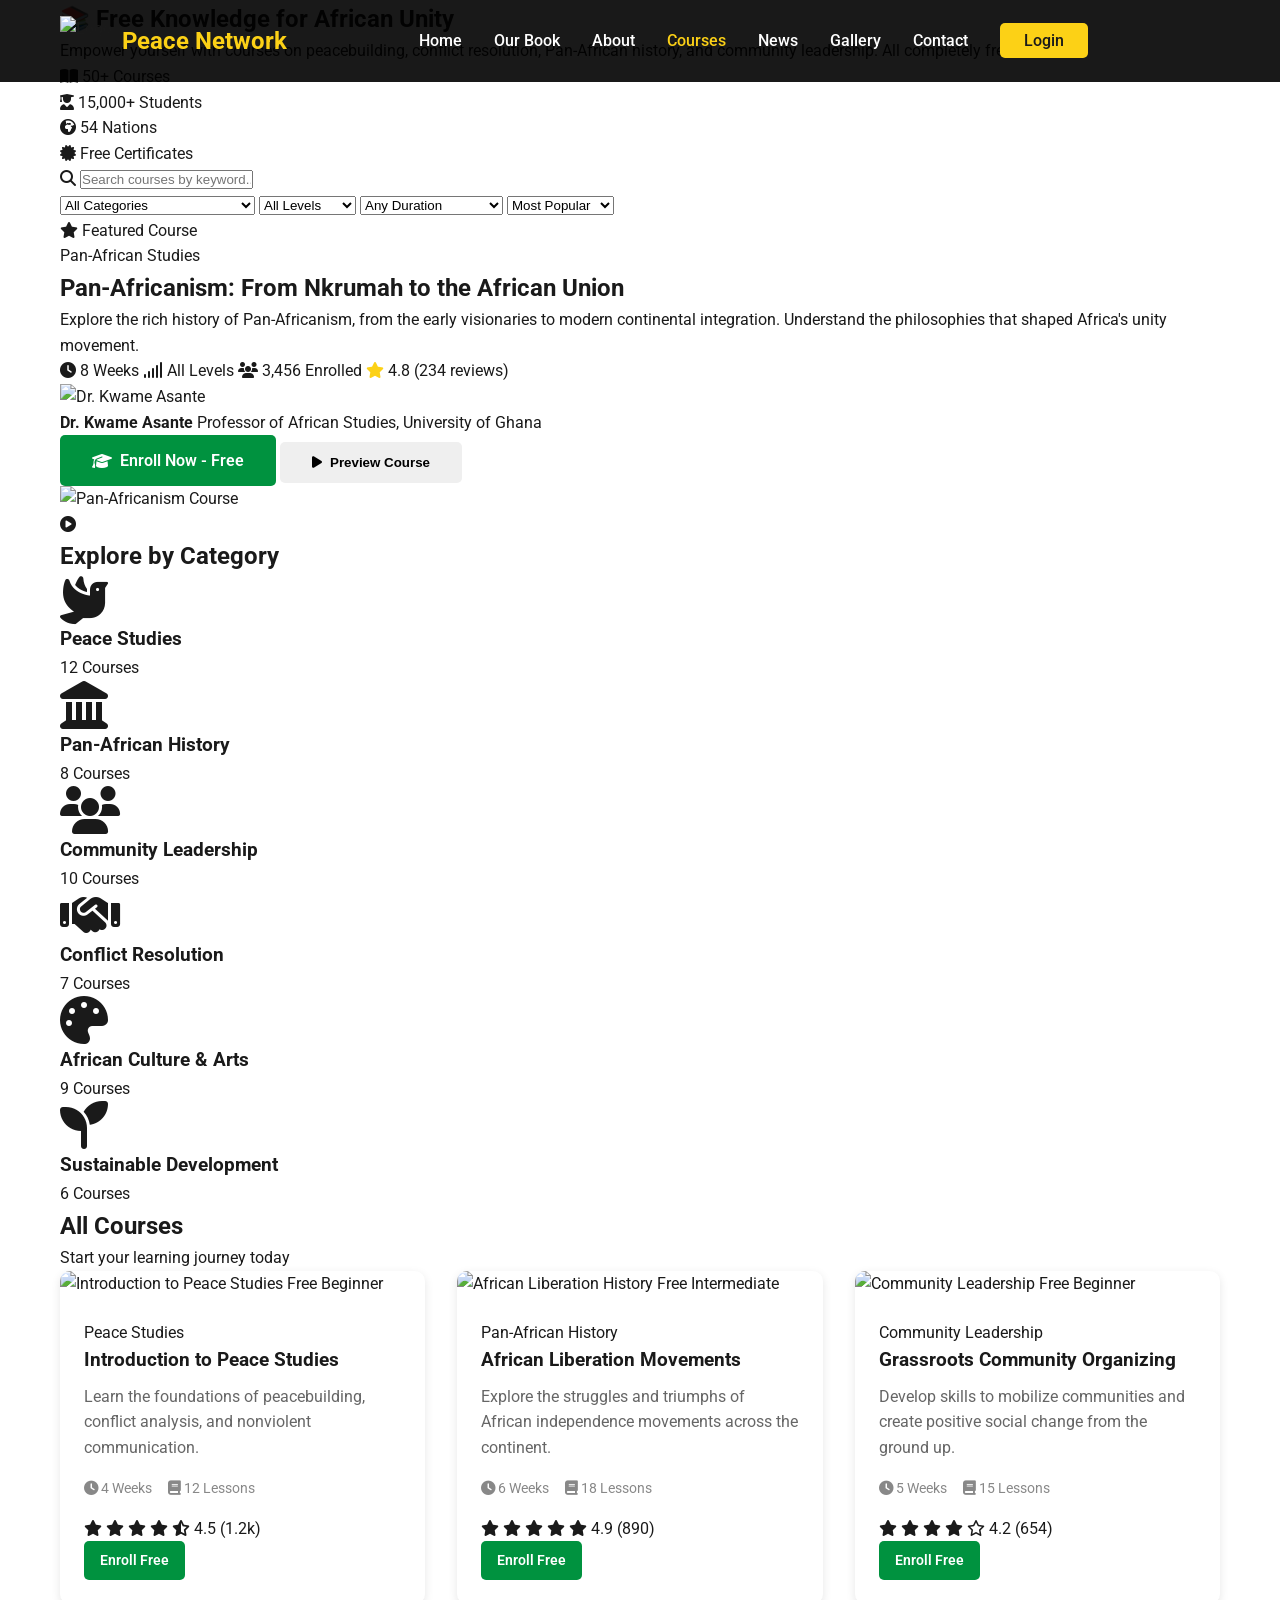
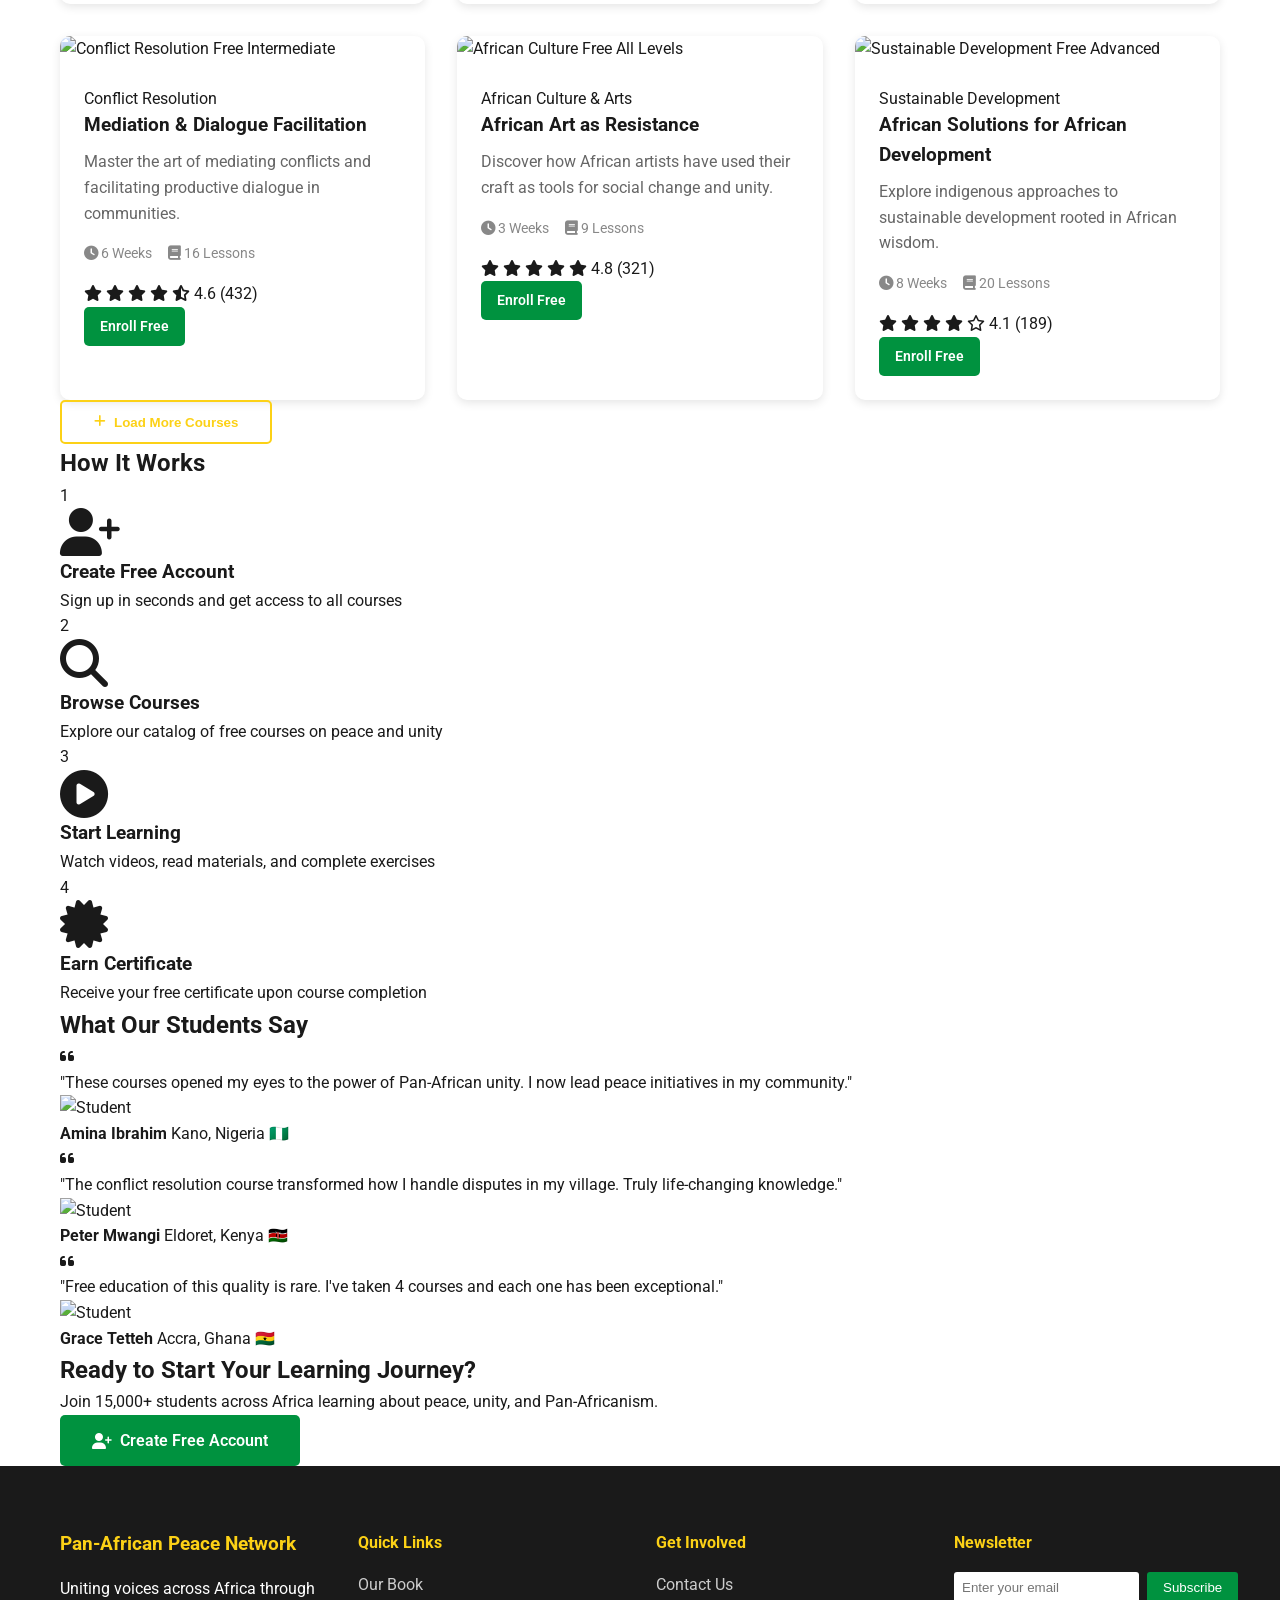
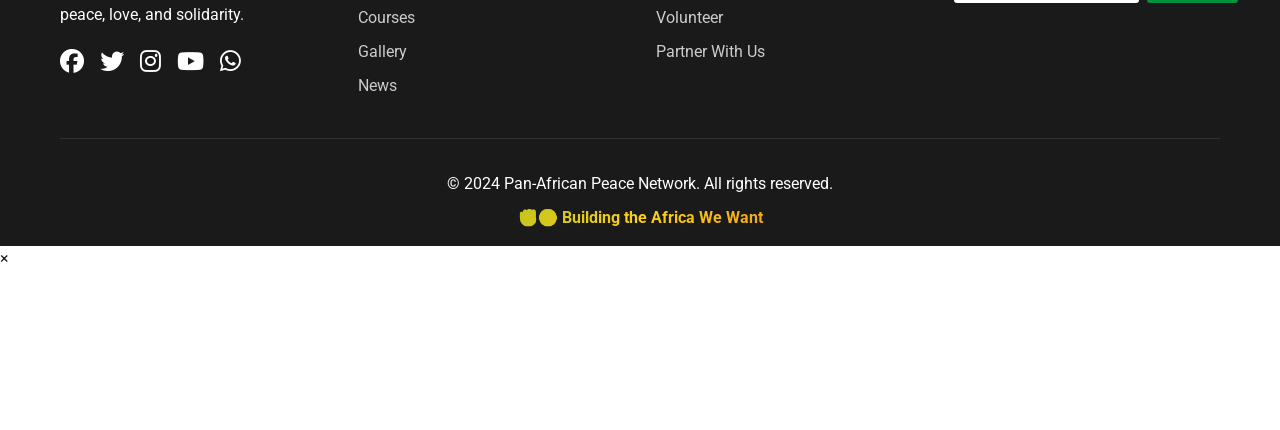
==== courses.html @ 14851133 "Create courses.html" ====
<!DOCTYPE html>
<html lang="en">
<head>
    <meta charset="UTF-8">
    <meta name="viewport" content="width=device-width, initial-scale=1.0">
    <title>Free Courses | Pan-African Peace Network</title>
    
    <!-- Google Fonts -->
    <link href="https://fonts.googleapis.com/css2?family=Roboto:wght@300;400;500;700&family=Playfair+Display:wght@400;700&display=swap" rel="stylesheet">
    
    <!-- Font Awesome -->
    <link rel="stylesheet" href="https://cdnjs.cloudflare.com/ajax/libs/font-awesome/6.4.0/css/all.min.css">
    
    <!-- AOS Animation -->
    <link href="https://unpkg.com/aos@2.3.1/dist/aos.css" rel="stylesheet">
    
    <link rel="stylesheet" href="css/style.css">
    <link rel="stylesheet" href="css/courses.css">
    <link rel="stylesheet" href="css/animations.css">
</head>
<body>
    <!-- Navigation -->
    <nav class="navbar">
        <div class="nav-container">
            <div class="logo">
                <img src="assets/images/logo.png" alt="Logo">
                <span>Peace Network</span>
            </div>
            
            <ul class="nav-menu">
                <li><a href="index.html">Home</a></li>
                <li><a href="our-book.html">Our Book</a></li>
                <li><a href="about.html">About</a></li>
                <li><a href="courses.html" class="active">Courses</a></li>
                <li><a href="news.html">News</a></li>
                <li><a href="gallery.html">Gallery</a></li>
                <li><a href="contact.html">Contact</a></li>
                <li><a href="login.html" class="btn-login">Login</a></li>
            </ul>
            
            <div class="hamburger">
                <span class="bar"></span>
                <span class="bar"></span>
                <span class="bar"></span>
            </div>
        </div>
    </nav>

    <!-- Courses Hero Section -->
    <section class="courses-hero">
        <div class="container">
            <div class="courses-hero-content" data-aos="fade-up">
                <h1>📚 Free Knowledge for African Unity</h1>
                <p>Empower yourself with courses on peacebuilding, conflict resolution, Pan-African history, and community leadership. All completely free.</p>
                
                <div class="hero-stats">
                    <div class="hero-stat">
                        <i class="fas fa-book-open"></i>
                        <span>50+ Courses</span>
                    </div>
                    <div class="hero-stat">
                        <i class="fas fa-user-graduate"></i>
                        <span>15,000+ Students</span>
                    </div>
                    <div class="hero-stat">
                        <i class="fas fa-globe-africa"></i>
                        <span>54 Nations</span>
                    </div>
                    <div class="hero-stat">
                        <i class="fas fa-certificate"></i>
                        <span>Free Certificates</span>
                    </div>
                </div>
            </div>
        </div>
    </section>

    <!-- Course Search & Filter -->
    <section class="course-filters" data-aos="fade-up">
        <div class="container">
            <div class="filter-wrapper">
                <div class="search-box">
                    <i class="fas fa-search"></i>
                    <input type="text" id="searchCourse" placeholder="Search courses by keyword...">
                </div>
                
                <div class="filter-group">
                    <select id="categoryFilter">
                        <option value="all">All Categories</option>
                        <option value="peace">Peace Studies ☮️</option>
                        <option value="history">Pan-African History 📜</option>
                        <option value="leadership">Community Leadership 👥</option>
                        <option value="conflict">Conflict Resolution 🤝</option>
                        <option value="culture">African Culture & Arts 🎨</option>
                        <option value="development">Sustainable Development 🌱</option>
                    </select>
                    
                    <select id="levelFilter">
                        <option value="all">All Levels</option>
                        <option value="beginner">Beginner</option>
                        <option value="intermediate">Intermediate</option>
                        <option value="advanced">Advanced</option>
                    </select>
                    
                    <select id="durationFilter">
                        <option value="all">Any Duration</option>
                        <option value="short">Short (1-2 weeks)</option>
                        <option value="medium">Medium (3-6 weeks)</option>
                        <option value="long">Long (7+ weeks)</option>
                    </select>
                    
                    <select id="sortCourses">
                        <option value="popular">Most Popular</option>
                        <option value="newest">Newest</option>
                        <option value="rating">Highest Rated</option>
                    </select>
                </div>
                
                <div class="active-filters" id="activeFilters"></div>
            </div>
        </div>
    </section>

    <!-- Featured Course Banner -->
    <section class="featured-course-banner" data-aos="fade-up">
        <div class="container">
            <div class="featured-course-card">
                <div class="featured-badge">
                    <i class="fas fa-star"></i> Featured Course
                </div>
                <div class="featured-content">
                    <div class="featured-text">
                        <span class="course-category">Pan-African Studies</span>
                        <h2>Pan-Africanism: From Nkrumah to the African Union</h2>
                        <p>Explore the rich history of Pan-Africanism, from the early visionaries to modern continental integration. Understand the philosophies that shaped Africa's unity movement.</p>
                        
                        <div class="course-info-tags">
                            <span><i class="fas fa-clock"></i> 8 Weeks</span>
                            <span><i class="fas fa-signal"></i> All Levels</span>
                            <span><i class="fas fa-users"></i> 3,456 Enrolled</span>
                            <span><i class="fas fa-star" style="color: #FCD116;"></i> 4.8 (234 reviews)</span>
                        </div>
                        
                        <div class="instructor-info">
                            <img src="assets/images/instructor1.jpg" alt="Dr. Kwame Asante">
                            <div>
                                <strong>Dr. Kwame Asante</strong>
                                <span>Professor of African Studies, University of Ghana</span>
                            </div>
                        </div>
                        
                        <div class="featured-actions">
                            <a href="course-detail.html?id=panafricanism101" class="btn btn-primary btn-lg">
                                <i class="fas fa-graduation-cap"></i> Enroll Now - Free
                            </a>
                            <button class="btn btn-outline preview-btn">
                                <i class="fas fa-play"></i> Preview Course
                            </button>
                        </div>
                    </div>
                    <div class="featured-image">
                        <img src="assets/images/panafrican-course.jpg" alt="Pan-Africanism Course">
                        <div class="image-overlay">
                            <i class="fas fa-play-circle"></i>
                        </div>
                    </div>
                </div>
            </div>
        </div>
    </section>

    <!-- Course Categories Quick Links -->
    <section class="course-categories" data-aos="fade-up">
        <div class="container">
            <h2>Explore by Category</h2>
            <div class="categories-grid">
                <div class="category-card" data-category="peace">
                    <i class="fas fa-dove fa-3x"></i>
                    <h3>Peace Studies</h3>
                    <p>12 Courses</p>
                </div>
                
                <div class="category-card" data-category="history">
                    <i class="fas fa-landmark fa-3x"></i>
                    <h3>Pan-African History</h3>
                    <p>8 Courses</p>
                </div>
                
                <div class="category-card" data-category="leadership">
                    <i class="fas fa-users fa-3x"></i>
                    <h3>Community Leadership</h3>
                    <p>10 Courses</p>
                </div>
                
                <div class="category-card" data-category="conflict">
                    <i class="fas fa-handshake fa-3x"></i>
                    <h3>Conflict Resolution</h3>
                    <p>7 Courses</p>
                </div>
                
                <div class="category-card" data-category="culture">
                    <i class="fas fa-palette fa-3x"></i>
                    <h3>African Culture & Arts</h3>
                    <p>9 Courses</p>
                </div>
                
                <div class="category-card" data-category="development">
                    <i class="fas fa-seedling fa-3x"></i>
                    <h3>Sustainable Development</h3>
                    <p>6 Courses</p>
                </div>
            </div>
        </div>
    </section>

    <!-- All Courses Grid -->
    <section class="all-courses">
        <div class="container">
            <div class="section-header">
                <h2>All Courses</h2>
                <p>Start your learning journey today</p>
            </div>
            
            <div class="courses-grid" id="coursesGrid">
                <!-- Course Card 1 -->
                <div class="course-card" data-category="peace" data-level="beginner" data-duration="short" data-aos="fade-up">
                    <div class="course-image">
                        <img src="assets/images/course-peace101.jpg" alt="Introduction to Peace Studies">
                        <span class="course-badge free">Free</span>
                        <span class="course-level">Beginner</span>
                    </div>
                    <div class="course-content">
                        <span class="course-category">Peace Studies</span>
                        <h3>Introduction to Peace Studies</h3>
                        <p>Learn the foundations of peacebuilding, conflict analysis, and nonviolent communication.</p>
                        
                        <div class="course-meta">
                            <span><i class="fas fa-clock"></i> 4 Weeks</span>
                            <span><i class="fas fa-book"></i> 12 Lessons</span>
                        </div>
                        
                        <div class="course-footer">
                            <div class="rating">
                                <i class="fas fa-star"></i>
                                <i class="fas fa-star"></i>
                                <i class="fas fa-star"></i>
                                <i class="fas fa-star"></i>
                                <i class="fas fa-star-half-alt"></i>
                                <span>4.5 (1.2k)</span>
                            </div>
                            <a href="course-detail.html?id=peace101" class="btn btn-small">Enroll Free</a>
                        </div>
                    </div>
                </div>

                <!-- Course Card 2 -->
                <div class="course-card" data-category="history" data-level="intermediate" data-duration="medium" data-aos="fade-up" data-aos-delay="100">
                    <div class="course-image">
                        <img src="assets/images/course-africanhistory.jpg" alt="African Liberation History">
                        <span class="course-badge free">Free</span>
                        <span class="course-level">Intermediate</span>
                    </div>
                    <div class="course-content">
                        <span class="course-category">Pan-African History</span>
                        <h3>African Liberation Movements</h3>
                        <p>Explore the struggles and triumphs of African independence movements across the continent.</p>
                        
                        <div class="course-meta">
                            <span><i class="fas fa-clock"></i> 6 Weeks</span>
                            <span><i class="fas fa-book"></i> 18 Lessons</span>
                        </div>
                        
                        <div class="course-footer">
                            <div class="rating">
                                <i class="fas fa-star"></i>
                                <i class="fas fa-star"></i>
                                <i class="fas fa-star"></i>
                                <i class="fas fa-star"></i>
                                <i class="fas fa-star"></i>
                                <span>4.9 (890)</span>
                            </div>
                            <a href="course-detail.html?id=africanhistory" class="btn btn-small">Enroll Free</a>
                        </div>
                    </div>
                </div>

                <!-- Course Card 3 -->
                <div class="course-card" data-category="leadership" data-level="beginner" data-duration="medium" data-aos="fade-up" data-aos-delay="200">
                    <div class="course-image">
                        <img src="assets/images/course-leadership.jpg" alt="Community Leadership">
                        <span class="course-badge free">Free</span>
                        <span class="course-level">Beginner</span>
                    </div>
                    <div class="course-content">
                        <span class="course-category">Community Leadership</span>
                        <h3>Grassroots Community Organizing</h3>
                        <p>Develop skills to mobilize communities and create positive social change from the ground up.</p>
                        
                        <div class="course-meta">
                            <span><i class="fas fa-clock"></i> 5 Weeks</span>
                            <span><i class="fas fa-book"></i> 15 Lessons</span>
                        </div>
                        
                        <div class="course-footer">
                            <div class="rating">
                                <i class="fas fa-star"></i>
                                <i class="fas fa-star"></i>
                                <i class="fas fa-star"></i>
                                <i class="fas fa-star"></i>
                                <i class="far fa-star"></i>
                                <span>4.2 (654)</span>
                            </div>
                            <a href="course-detail.html?id=leadership101" class="btn btn-small">Enroll Free</a>
                        </div>
                    </div>
                </div>

                <!-- Course Card 4 -->
                <div class="course-card" data-category="conflict" data-level="intermediate" data-duration="medium" data-aos="fade-up" data-aos-delay="300">
                    <div class="course-image">
                        <img src="assets/images/course-conflict.jpg" alt="Conflict Resolution">
                        <span class="course-badge free">Free</span>
                        <span class="course-level">Intermediate</span>
                    </div>
                    <div class="course-content">
                        <span class="course-category">Conflict Resolution</span>
                        <h3>Mediation & Dialogue Facilitation</h3>
                        <p>Master the art of mediating conflicts and facilitating productive dialogue in communities.</p>
                        
                        <div class="course-meta">
                            <span><i class="fas fa-clock"></i> 6 Weeks</span>
                            <span><i class="fas fa-book"></i> 16 Lessons</span>
                        </div>
                        
                        <div class="course-footer">
                            <div class="rating">
                                <i class="fas fa-star"></i>
                                <i class="fas fa-star"></i>
                                <i class="fas fa-star"></i>
                                <i class="fas fa-star"></i>
                                <i class="fas fa-star-half-alt"></i>
                                <span>4.6 (432)</span>
                            </div>
                            <a href="course-detail.html?id=mediation101" class="btn btn-small">Enroll Free</a>
                        </div>
                    </div>
                </div>

                <!-- Course Card 5 -->
                <div class="course-card" data-category="culture" data-level="all" data-duration="short" data-aos="fade-up">
                    <div class="course-image">
                        <img src="assets/images/course-culture.jpg" alt="African Culture">
                        <span class="course-badge free">Free</span>
                        <span class="course-level">All Levels</span>
                    </div>
                    <div class="course-content">
                        <span class="course-category">African Culture & Arts</span>
                        <h3>African Art as Resistance</h3>
                        <p>Discover how African artists have used their craft as tools for social change and unity.</p>
                        
                        <div class="course-meta">
                            <span><i class="fas fa-clock"></i> 3 Weeks</span>
                            <span><i class="fas fa-book"></i> 9 Lessons</span>
                        </div>
                        
                        <div class="course-footer">
                            <div class="rating">
                                <i class="fas fa-star"></i>
                                <i class="fas fa-star"></i>
                                <i class="fas fa-star"></i>
                                <i class="fas fa-star"></i>
                                <i class="fas fa-star"></i>
                                <span>4.8 (321)</span>
                            </div>
                            <a href="course-detail.html?id=africanart" class="btn btn-small">Enroll Free</a>
                        </div>
                    </div>
                </div>

                <!-- Course Card 6 -->
                <div class="course-card" data-category="development" data-level="advanced" data-duration="long" data-aos="fade-up" data-aos-delay="100">
                    <div class="course-image">
                        <img src="assets/images/course-development.jpg" alt="Sustainable Development">
                        <span class="course-badge free">Free</span>
                        <span class="course-level">Advanced</span>
                    </div>
                    <div class="course-content">
                        <span class="course-category">Sustainable Development</span>
                        <h3>African Solutions for African Development</h3>
                        <p>Explore indigenous approaches to sustainable development rooted in African wisdom.</p>
                        
                        <div class="course-meta">
                            <span><i class="fas fa-clock"></i> 8 Weeks</span>
                            <span><i class="fas fa-book"></i> 20 Lessons</span>
                        </div>
                        
                        <div class="course-footer">
                            <div class="rating">
                                <i class="fas fa-star"></i>
                                <i class="fas fa-star"></i>
                                <i class="fas fa-star"></i>
                                <i class="fas fa-star"></i>
                                <i class="far fa-star"></i>
                                <span>4.1 (189)</span>
                            </div>
                            <a href="course-detail.html?id=africandevelopment" class="btn btn-small">Enroll Free</a>
                        </div>
                    </div>
                </div>
            </div>

            <!-- Load More -->
            <div class="load-more-container" data-aos="fade-up">
                <button id="loadMoreCourses" class="btn btn-secondary">
                    <i class="fas fa-plus"></i> Load More Courses
                </button>
            </div>
        </div>
    </section>

    <!-- How It Works -->
    <section class="how-it-works" data-aos="fade-up">
        <div class="container">
            <h2>How It Works</h2>
            <div class="steps-grid">
                <div class="step-card">
                    <div class="step-number">1</div>
                    <i class="fas fa-user-plus fa-3x"></i>
                    <h3>Create Free Account</h3>
                    <p>Sign up in seconds and get access to all courses</p>
                </div>
                
                <div class="step-card">
                    <div class="step-number">2</div>
                    <i class="fas fa-search fa-3x"></i>
                    <h3>Browse Courses</h3>
                    <p>Explore our catalog of free courses on peace and unity</p>
                </div>
                
                <div class="step-card">
                    <div class="step-number">3</div>
                    <i class="fas fa-play-circle fa-3x"></i>
                    <h3>Start Learning</h3>
                    <p>Watch videos, read materials, and complete exercises</p>
                </div>
                
                <div class="step-card">
                    <div class="step-number">4</div>
                    <i class="fas fa-certificate fa-3x"></i>
                    <h3>Earn Certificate</h3>
                    <p>Receive your free certificate upon course completion</p>
                </div>
            </div>
        </div>
    </section>

    <!-- Testimonials -->
    <section class="testimonials" data-aos="fade-up">
        <div class="container">
            <h2>What Our Students Say</h2>
            <div class="testimonials-grid">
                <div class="testimonial-card">
                    <div class="testimonial-content">
                        <i class="fas fa-quote-left"></i>
                        <p>"These courses opened my eyes to the power of Pan-African unity. I now lead peace initiatives in my community."</p>
                    </div>
                    <div class="testimonial-author">
                        <img src="assets/images/student1.jpg" alt="Student">
                        <div>
                            <strong>Amina Ibrahim</strong>
                            <span>Kano, Nigeria 🇳🇬</span>
                        </div>
                    </div>
                </div>
                
                <div class="testimonial-card">
                    <div class="testimonial-content">
                        <i class="fas fa-quote-left"></i>
                        <p>"The conflict resolution course transformed how I handle disputes in my village. Truly life-changing knowledge."</p>
                    </div>
                    <div class="testimonial-author">
                        <img src="assets/images/student2.jpg" alt="Student">
                        <div>
                            <strong>Peter Mwangi</strong>
                            <span>Eldoret, Kenya 🇰🇪</span>
                        </div>
                    </div>
                </div>
                
                <div class="testimonial-card">
                    <div class="testimonial-content">
                        <i class="fas fa-quote-left"></i>
                        <p>"Free education of this quality is rare. I've taken 4 courses and each one has been exceptional."</p>
                    </div>
                    <div class="testimonial-author">
                        <img src="assets/images/student3.jpg" alt="Student">
                        <div>
                            <strong>Grace Tetteh</strong>
                            <span>Accra, Ghana 🇬🇭</span>
                        </div>
                    </div>
                </div>
            </div>
        </div>
    </section>

    <!-- CTA Section -->
    <section class="cta-section" data-aos="fade-up">
        <div class="container">
            <div class="cta-content">
                <h2>Ready to Start Your Learning Journey?</h2>
                <p>Join 15,000+ students across Africa learning about peace, unity, and Pan-Africanism.</p>
                <a href="login.html" class="btn btn-primary btn-lg">
                    <i class="fas fa-user-plus"></i> Create Free Account
                </a>
            </div>
        </div>
    </section>

    <!-- Footer -->
    <footer class="footer">
        <div class="container">
            <div class="footer-grid">
                <div class="footer-section">
                    <h3>Pan-African Peace Network</h3>
                    <p>Uniting voices across Africa through peace, love, and solidarity.</p>
                    <div class="social-links">
                        <a href="#"><i class="fab fa-facebook"></i></a>
                        <a href="#"><i class="fab fa-twitter"></i></a>
                        <a href="#"><i class="fab fa-instagram"></i></a>
                        <a href="#"><i class="fab fa-youtube"></i></a>
                        <a href="#"><i class="fab fa-whatsapp"></i></a>
                    </div>
                </div>
                
                <div class="footer-section">
                    <h4>Quick Links</h4>
                    <ul>
                        <li><a href="our-book.html">Our Book</a></li>
                        <li><a href="courses.html">Courses</a></li>
                        <li><a href="gallery.html">Gallery</a></li>
                        <li><a href="news.html">News</a></li>
                    </ul>
                </div>
                
                <div class="footer-section">
                    <h4>Get Involved</h4>
                    <ul>
                        <li><a href="contact.html">Contact Us</a></li>
                        <li><a href="#">Volunteer</a></li>
                        <li><a href="#">Partner With Us</a></li>
                    </ul>
                </div>
                
                <div class="footer-section">
                    <h4>Newsletter</h4>
                    <form class="newsletter-form">
                        <input type="email" placeholder="Enter your email">
                        <button type="submit">Subscribe</button>
                    </form>
                </div>
            </div>
            
            <div class="footer-bottom">
                <p>&copy; 2024 Pan-African Peace Network. All rights reserved.</p>
                <p class="pan-african-colors">✊🏿🌍 Building the Africa We Want</p>
            </div>
        </div>
    </footer>

    <!-- Video Preview Modal -->
    <div class="modal" id="videoModal">
        <div class="modal-content">
            <span class="close-modal">&times;</span>
            <div class="video-container">
                <iframe src="" frameborder="0" allowfullscreen></iframe>
            </div>
        </div>
    </div>

    <!-- Scripts -->
    <script src="https://unpkg.com/aos@2.3.1/dist/aos.js"></script>
    <script src="js/main.js"></script>
    <script src="js/courses.js"></script>
</body>
</html>
---- css/style.css ----
/* Global Styles */
:root {
    --pan-green: #00923F;
    --pan-yellow: #FCD116;
    --pan-red: #CE1126;
    --pan-black: #000000;
    --primary: #00923F;
    --secondary: #FCD116;
    --accent: #CE1126;
    --dark: #1a1a1a;
    --light: #f5f5f5;
    --white: #ffffff;
    --gradient: linear-gradient(135deg, #00923F, #FCD116, #CE1126);
}

* {
    margin: 0;
    padding: 0;
    box-sizing: border-box;
}

body {
    font-family: 'Roboto', sans-serif;
    line-height: 1.6;
    color: var(--dark);
    overflow-x: hidden;
}

.container {
    max-width: 1200px;
    margin: 0 auto;
    padding: 0 20px;
}

/* Navigation */
.navbar {
    background: rgba(0, 0, 0, 0.9);
    padding: 1rem 0;
    position: fixed;
    width: 100%;
    top: 0;
    z-index: 1000;
    transition: all 0.3s;
}

.navbar.scrolled {
    background: rgba(0, 0, 0, 0.95);
    box-shadow: 0 2px 10px rgba(0,0,0,0.3);
}

.nav-container {
    max-width: 1200px;
    margin: 0 auto;
    display: flex;
    justify-content: space-between;
    align-items: center;
    padding: 0 20px;
}

.logo {
    display: flex;
    align-items: center;
    gap: 10px;
}

.logo img {
    height: 50px;
}

.logo span {
    color: var(--pan-yellow);
    font-size: 1.5rem;
    font-weight: 700;
}

.nav-menu {
    display: flex;
    list-style: none;
    gap: 2rem;
    align-items: center;
}

.nav-menu a {
    color: var(--white);
    text-decoration: none;
    font-weight: 500;
    transition: color 0.3s;
    position: relative;
}

.nav-menu a:hover,
.nav-menu a.active {
    color: var(--pan-yellow);
}

.nav-menu a::after {
    content: '';
    position: absolute;
    bottom: -5px;
    left: 0;
    width: 0;
    height: 2px;
    background: var(--pan-yellow);
    transition: width 0.3s;
}

.nav-menu a:hover::after {
    width: 100%;
}

.btn-login {
    background: var(--pan-yellow);
    color: var(--dark) !important;
    padding: 0.5rem 1.5rem;
    border-radius: 5px;
    transition: transform 0.3s !important;
}

.btn-login:hover {
    transform: scale(1.05);
}

/* Hero Section */
.hero {
    height: 100vh;
    background: linear-gradient(135deg, rgba(0,35,0,0.8), rgba(0,0,0,0.9)), url('../assets/images/hero-bg.jpg');
    background-size: cover;
    background-position: center;
    background-attachment: fixed;
    display: flex;
    align-items: center;
    justify-content: center;
    text-align: center;
    color: var(--white);
    position: relative;
}

.hero-content {
    max-width: 800px;
    padding: 0 20px;
    position: relative;
    z-index: 2;
}

.hero h1 {
    font-family: 'Playfair Display', serif;
    font-size: 4rem;
    margin-bottom: 1rem;
    background: var(--gradient);
    -webkit-background-clip: text;
    -webkit-text-fill-color: transparent;
    background-clip: text;
}

.hero-subtitle {
    font-size: 1.3rem;
    margin-bottom: 2rem;
    opacity: 0.9;
}

.hero-buttons {
    display: flex;
    gap: 1rem;
    justify-content: center;
    flex-wrap: wrap;
}

.btn {
    padding: 0.8rem 2rem;
    border-radius: 5px;
    text-decoration: none;
    font-weight: 600;
    transition: all 0.3s;
    display: inline-flex;
    align-items: center;
    gap: 0.5rem;
    border: none;
    cursor: pointer;
}

.btn-primary {
    background: var(--pan-green);
    color: var(--white);
}

.btn-primary:hover {
    background: #007a33;
    transform: translateY(-2px);
    box-shadow: 0 5px 15px rgba(0,146,63,0.3);
}

.btn-secondary {
    background: transparent;
    color: var(--pan-yellow);
    border: 2px solid var(--pan-yellow);
}

.btn-secondary:hover {
    background: var(--pan-yellow);
    color: var(--dark);
    transform: translateY(-2px);
}

/* Mission Section */
.mission {
    padding: 5rem 0;
    background: var(--white);
}

.mission h2,
.featured-voices h2,
.share-voice h2,
.featured-courses h2 {
    text-align: center;
    font-size: 2.5rem;
    margin-bottom: 3rem;
    color: var(--dark);
    position: relative;
}

.mission h2::after,
.featured-voices h2::after,
.share-voice h2::after,
.featured-courses h2::after {
    content: '';
    display: block;
    width: 100px;
    height: 4px;
    background: var(--gradient);
    margin: 1rem auto 0;
    border-radius: 2px;
}

.mission-grid {
    display: grid;
    grid-template-columns: repeat(auto-fit, minmax(250px, 1fr));
    gap: 2rem;
    margin-top: 3rem;
}

.mission-card {
    text-align: center;
    padding: 2rem;
    background: var(--light);
    border-radius: 10px;
    transition: transform 0.3s, box-shadow 0.3s;
    border-top: 4px solid var(--pan-green);
}

.mission-card:hover {
    transform: translateY(-10px);
    box-shadow: 0 10px 30px rgba(0,0,0,0.1);
}

.mission-card i {
    color: var(--pan-green);
    margin-bottom: 1rem;
}

.mission-card h3 {
    margin-bottom: 1rem;
    color: var(--dark);
}

/* Voices Section */
.featured-voices {
    padding: 5rem 0;
    background: var(--light);
}

.voices-grid {
    display: grid;
    grid-template-columns: repeat(auto-fit, minmax(300px, 1fr));
    gap: 2rem;
    margin-bottom: 2rem;
}

.voice-card {
    background: var(--white);
    padding: 1.5rem;
    border-radius: 10px;
    box-shadow: 0 3px 10px rgba(0,0,0,0.1);
    transition: transform 0.3s;
}

.voice-card:hover {
    transform: translateY(-5px);
}

.voice-header {
    display: flex;
    align-items: center;
    gap: 1rem;
    margin-bottom: 1rem;
}

.voice-header img {
    width: 50px;
    height: 50px;
    border-radius: 50%;
    object-fit: cover;
}

.voice-header h4 {
    color: var(--dark);
    margin-bottom: 0.2rem;
}

.voice-header span {
    color: #666;
    font-size: 0.9rem;
}

.voice-card p {
    font-style: italic;
    color: #555;
    margin-bottom: 1rem;
    line-height: 1.8;
}

.badge {
    background: var(--pan-green);
    color: white;
    padding: 0.3rem 0.8rem;
    border-radius: 20px;
    font-size: 0.8rem;
}

.btn-like {
    background: none;
    border: none;
    color: var(--accent);
    cursor: pointer;
    font-size: 0.9rem;
    transition: transform 0.3s;
}

.btn-like:hover {
    transform: scale(1.1);
}

.voice-footer {
    display: flex;
    justify-content: space-between;
    align-items: center;
}

.text-center {
    text-align: center;
}

.mt-4 {
    margin-top: 2rem;
}

/* Share Voice Section */
.share-voice {
    padding: 5rem 0;
    background: linear-gradient(135deg, #f5f5f5, #ffffff);
}

.opinion-form {
    max-width: 600px;
    margin: 0 auto;
    background: var(--white);
    padding: 2rem;
    border-radius: 10px;
    box-shadow: 0 5px 20px rgba(0,0,0,0.1);
}

.form-row {
    display: grid;
    grid-template-columns: 1fr 1fr;
    gap: 1rem;
    margin-bottom: 1rem;
}

.opinion-form input,
.opinion-form select,
.opinion-form textarea {
    width: 100%;
    padding: 0.8rem;
    margin-bottom: 1rem;
    border: 2px solid #e0e0e0;
    border-radius: 5px;
    font-size: 1rem;
    font-family: inherit;
    transition: border-color 0.3s;
}

.opinion-form input:focus,
.opinion-form select:focus,
.opinion-form textarea:focus {
    outline: none;
    border-color: var(--pan-green);
}

.opinion-form textarea {
    height: 120px;
    resize: vertical;
}

/* Stats Section */
.stats {
    padding: 4rem 0;
    background: var(--dark);
    color: var(--white);
}

.stats-grid {
    display: grid;
    grid-template-columns: repeat(auto-fit, minmax(200px, 1fr));
    gap: 2rem;
    text-align: center;
}

.stat-item {
    padding: 2rem;
}

.stat-number {
    font-size: 3rem;
    font-weight: 700;
    display: block;
    background: var(--gradient);
    -webkit-background-clip: text;
    -webkit-text-fill-color: transparent;
    background-clip: text;
}

.stat-label {
    font-size: 1.1rem;
    opacity: 0.9;
}

/* Courses Section */
.featured-courses {
    padding: 5rem 0;
    background: var(--white);
}

.courses-grid {
    display: grid;
    grid-template-columns: repeat(auto-fit, minmax(300px, 1fr));
    gap: 2rem;
}

.course-card {
    background: var(--white);
    border-radius: 10px;
    overflow: hidden;
    box-shadow: 0 3px 10px rgba(0,0,0,0.1);
    transition: transform 0.3s;
}

.course-card:hover {
    transform: translateY(-10px);
}

.course-card img {
    width: 100%;
    height: 200px;
    object-fit: cover;
}

.course-content {
    padding: 1.5rem;
}

.course-content h3 {
    margin-bottom: 0.5rem;
}

.course-content p {
    color: #666;
    margin-bottom: 1rem;
}

.course-meta {
    display: flex;
    gap: 1rem;
    margin-bottom: 1rem;
    font-size: 0.9rem;
    color: #888;
}

.btn-small {
    padding: 0.5rem 1rem;
    font-size: 0.9rem;
    background: var(--pan-green);
    color: var(--white);
    border-radius: 5px;
    transition: background 0.3s;
}

.btn-small:hover {
    background: #007a33;
}

/* Ticker */
.ticker-section {
    background: var(--pan-yellow);
    color: var(--dark);
    padding: 0.5rem 0;
    overflow: hidden;
}

.ticker-wrap {
    width: 100%;
    overflow: hidden;
}

.ticker {
    display: flex;
    animation: ticker 30s linear infinite;
}

.ticker-item {
    flex-shrink: 0;
    padding: 0 2rem;
    font-weight: 500;
}

@keyframes ticker {
    0% { transform: translateX(0); }
    100% { transform: translateX(-100%); }
}

/* Footer */
.footer {
    background: var(--dark);
    color: var(--white);
    padding: 4rem 0 1rem;
}

.footer-grid {
    display: grid;
    grid-template-columns: repeat(auto-fit, minmax(250px, 1fr));
    gap: 2rem;
    margin-bottom: 2rem;
}

.footer-section h3,
.footer-section h4 {
    margin-bottom: 1rem;
    color: var(--pan-yellow);
}

.footer-section ul {
    list-style: none;
}

.footer-section ul li {
    margin-bottom: 0.5rem;
}

.footer-section a {
    color: #ccc;
    text-decoration: none;
    transition: color 0.3s;
}

.footer-section a:hover {
    color: var(--pan-yellow);
}

.social-links {
    display: flex;
    gap: 1rem;
    margin-top: 1rem;
}

.social-links a {
    color: var(--white);
    font-size: 1.5rem;
    transition: color 0.3s;
}

.social-links a:hover {
    color: var(--pan-yellow);
}

.newsletter-form {
    display: flex;
    gap: 0.5rem;
    margin-top: 1rem;
}

.newsletter-form input {
    flex: 1;
    padding: 0.5rem;
    border: none;
    border-radius: 3px;
}

.newsletter-form button {
    padding: 0.5rem 1rem;
    background: var(--pan-green);
    color: white;
    border: none;
    border-radius: 3px;
    cursor: pointer;
}

.footer-bottom {
    text-align: center;
    padding-top: 2rem;
    border-top: 1px solid #333;
}

.pan-african-colors {
    background: var(--gradient);
    -webkit-background-clip: text;
    -webkit-text-fill-color: transparent;
    background-clip: text;
    font-weight: 700;
    margin-top: 0.5rem;
}

/* Responsive Design */
@media (max-width: 768px) {
    .hero h1 {
        font-size: 2.5rem;
    }
    
    .hero-subtitle {
        font-size: 1rem;
    }
    
    .nav-menu {
        position: fixed;
        left: -100%;
        top: 70px;
        flex-direction: column;
        background: var(--dark);
        width: 100%;
        text-align: center;
        transition: 0.3s;
        padding: 2rem 0;
    }
    
    .nav-menu.active {
        left: 0;
    }
    
    .hamburger {
        display: block;
        cursor: pointer;
    }
    
    .bar {
        display: block;
        width: 25px;
        height: 3px;
        margin: 5px auto;
        background: var(--white);
        transition: 0.3s;
    }
    
    .form-row {
        grid-template-columns: 1fr;
    }
}
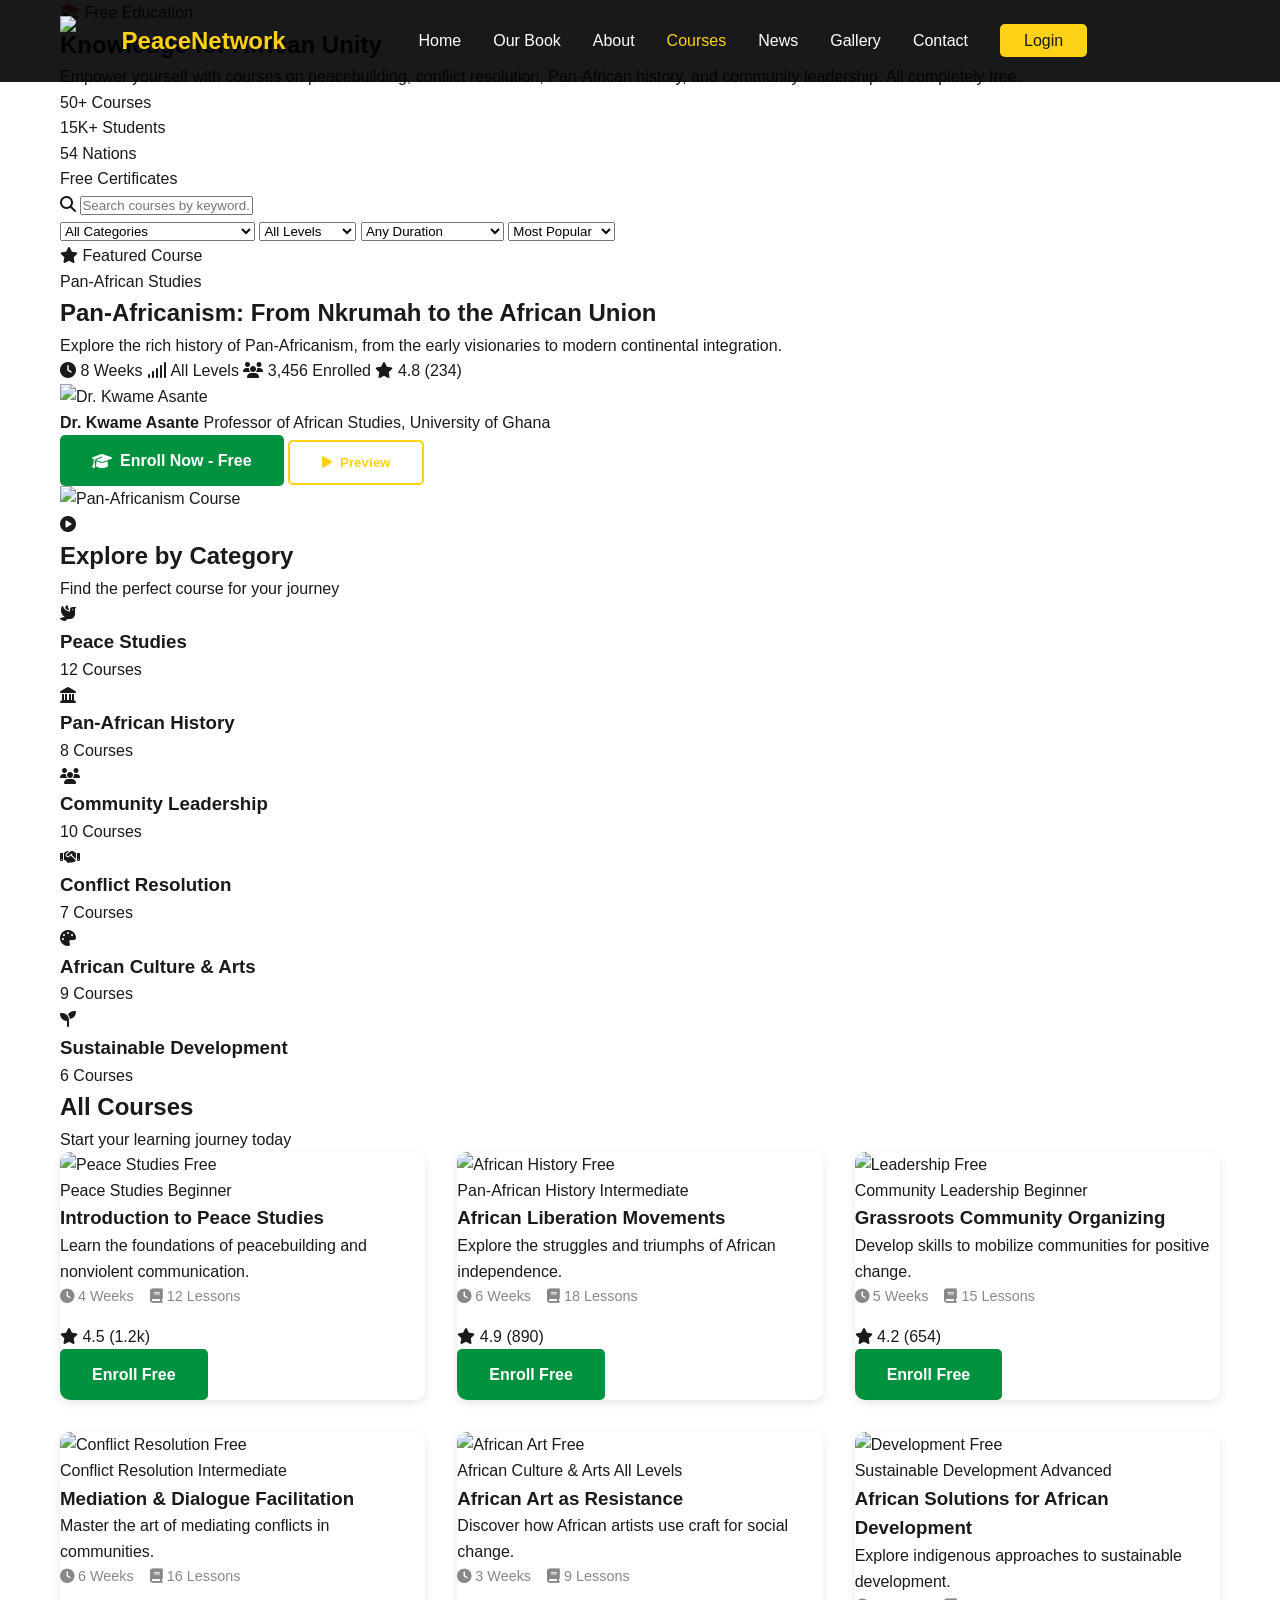
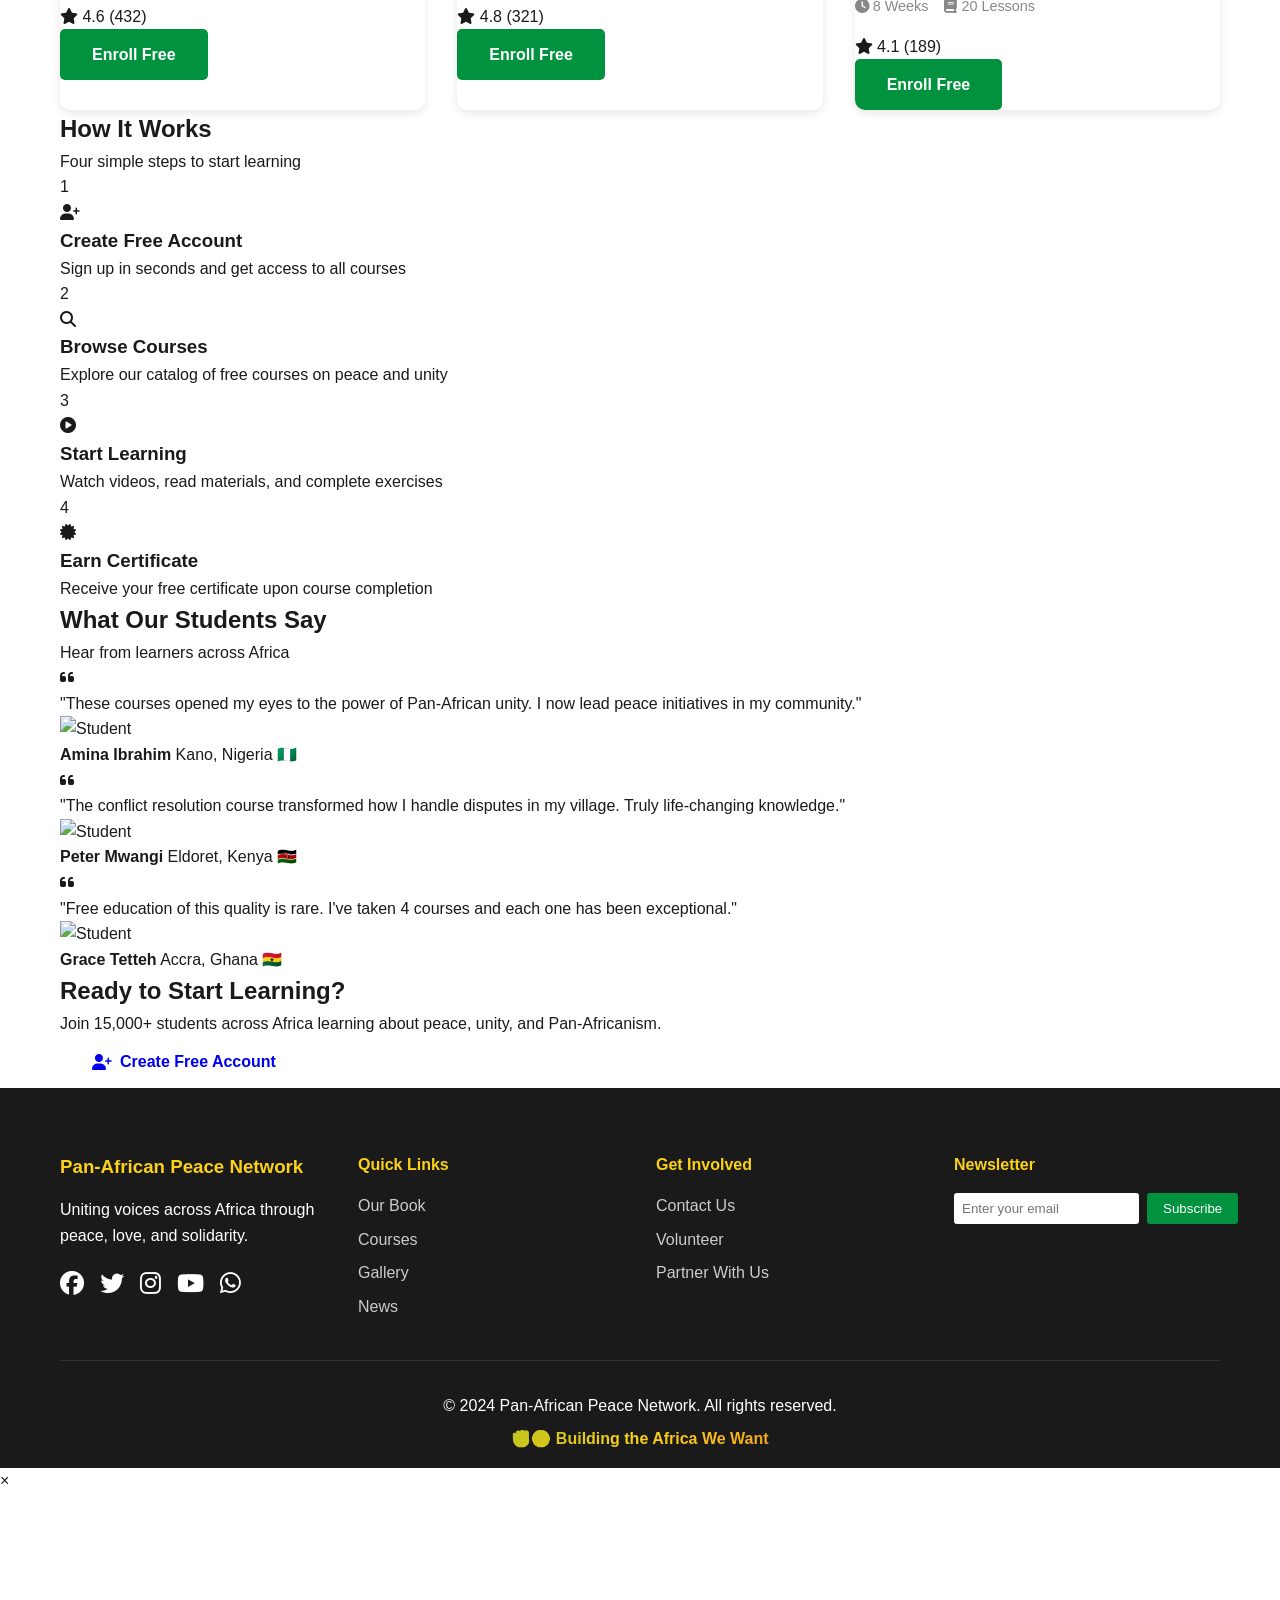
==== commit feb8dea5: "Update courses.html" ====
--- a/courses.html
+++ b/courses.html
@@ -5,8 +5,10 @@
     <meta name="viewport" content="width=device-width, initial-scale=1.0">
     <title>Free Courses | Pan-African Peace Network</title>
     
-    <!-- Google Fonts -->
-    <link href="https://fonts.googleapis.com/css2?family=Roboto:wght@300;400;500;700&family=Playfair+Display:wght@400;700&display=swap" rel="stylesheet">
+    <!-- Modern Fonts -->
+    <link rel="preconnect" href="https://fonts.googleapis.com">
+    <link rel="preconnect" href="https://fonts.gstatic.com" crossorigin>
+    <link href="https://fonts.googleapis.com/css2?family=Inter:wght@300;400;500;600;700;800&family=Plus+Jakarta+Sans:wght@400;500;600;700;800&display=swap" rel="stylesheet">
     
     <!-- Font Awesome -->
     <link rel="stylesheet" href="https://cdnjs.cloudflare.com/ajax/libs/font-awesome/6.4.0/css/all.min.css">
@@ -15,8 +17,7 @@
     <link href="https://unpkg.com/aos@2.3.1/dist/aos.css" rel="stylesheet">
     
     <link rel="stylesheet" href="css/style.css">
-    <link rel="stylesheet" href="css/courses.css">
-    <link rel="stylesheet" href="css/animations.css">
+    <link rel="stylesheet" href="css/courses-modern.css">
 </head>
 <body>
     <!-- Navigation -->
@@ -24,7 +25,7 @@
         <div class="nav-container">
             <div class="logo">
                 <img src="assets/images/logo.png" alt="Logo">
-                <span>Peace Network</span>
+                <span>Peace<span class="accent">Network</span></span>
             </div>
             
             <ul class="nav-menu">
@@ -50,25 +51,26 @@
     <section class="courses-hero">
         <div class="container">
             <div class="courses-hero-content" data-aos="fade-up">
-                <h1>📚 Free Knowledge for African Unity</h1>
+                <div class="section-badge">📚 Free Education</div>
+                <h1>Knowledge for <span class="gradient-text">African Unity</span></h1>
                 <p>Empower yourself with courses on peacebuilding, conflict resolution, Pan-African history, and community leadership. All completely free.</p>
                 
                 <div class="hero-stats">
                     <div class="hero-stat">
-                        <i class="fas fa-book-open"></i>
-                        <span>50+ Courses</span>
+                        <span class="hero-stat-number">50+</span>
+                        <span class="hero-stat-label">Courses</span>
                     </div>
                     <div class="hero-stat">
-                        <i class="fas fa-user-graduate"></i>
-                        <span>15,000+ Students</span>
+                        <span class="hero-stat-number">15K+</span>
+                        <span class="hero-stat-label">Students</span>
                     </div>
                     <div class="hero-stat">
-                        <i class="fas fa-globe-africa"></i>
-                        <span>54 Nations</span>
+                        <span class="hero-stat-number">54</span>
+                        <span class="hero-stat-label">Nations</span>
                     </div>
                     <div class="hero-stat">
-                        <i class="fas fa-certificate"></i>
-                        <span>Free Certificates</span>
+                        <span class="hero-stat-number">Free</span>
+                        <span class="hero-stat-label">Certificates</span>
                     </div>
                 </div>
             </div>
@@ -130,15 +132,15 @@
                 </div>
                 <div class="featured-content">
                     <div class="featured-text">
-                        <span class="course-category">Pan-African Studies</span>
+                        <span class="course-tag">Pan-African Studies</span>
                         <h2>Pan-Africanism: From Nkrumah to the African Union</h2>
-                        <p>Explore the rich history of Pan-Africanism, from the early visionaries to modern continental integration. Understand the philosophies that shaped Africa's unity movement.</p>
+                        <p>Explore the rich history of Pan-Africanism, from the early visionaries to modern continental integration.</p>
                         
                         <div class="course-info-tags">
                             <span><i class="fas fa-clock"></i> 8 Weeks</span>
                             <span><i class="fas fa-signal"></i> All Levels</span>
                             <span><i class="fas fa-users"></i> 3,456 Enrolled</span>
-                            <span><i class="fas fa-star" style="color: #FCD116;"></i> 4.8 (234 reviews)</span>
+                            <span class="stars"><i class="fas fa-star"></i> 4.8 (234)</span>
                         </div>
                         
                         <div class="instructor-info">
@@ -150,11 +152,11 @@
                         </div>
                         
                         <div class="featured-actions">
-                            <a href="course-detail.html?id=panafricanism101" class="btn btn-primary btn-lg">
+                            <a href="course-detail.html?id=panafricanism101" class="btn btn-primary">
                                 <i class="fas fa-graduation-cap"></i> Enroll Now - Free
                             </a>
-                            <button class="btn btn-outline preview-btn">
-                                <i class="fas fa-play"></i> Preview Course
+                            <button class="btn btn-secondary preview-btn">
+                                <i class="fas fa-play"></i> Preview
                             </button>
                         </div>
                     </div>
@@ -172,42 +174,40 @@
     <!-- Course Categories Quick Links -->
     <section class="course-categories" data-aos="fade-up">
         <div class="container">
-            <h2>Explore by Category</h2>
+            <div class="section-header">
+                <h2>Explore by Category</h2>
+                <p>Find the perfect course for your journey</p>
+            </div>
             <div class="categories-grid">
                 <div class="category-card" data-category="peace">
-                    <i class="fas fa-dove fa-3x"></i>
+                    <div class="category-icon"><i class="fas fa-dove"></i></div>
                     <h3>Peace Studies</h3>
-                    <p>12 Courses</p>
-                </div>
-                
+                    <span>12 Courses</span>
+                </div>
                 <div class="category-card" data-category="history">
-                    <i class="fas fa-landmark fa-3x"></i>
+                    <div class="category-icon"><i class="fas fa-landmark"></i></div>
                     <h3>Pan-African History</h3>
-                    <p>8 Courses</p>
-                </div>
-                
+                    <span>8 Courses</span>
+                </div>
                 <div class="category-card" data-category="leadership">
-                    <i class="fas fa-users fa-3x"></i>
+                    <div class="category-icon"><i class="fas fa-users"></i></div>
                     <h3>Community Leadership</h3>
-                    <p>10 Courses</p>
-                </div>
-                
+                    <span>10 Courses</span>
+                </div>
                 <div class="category-card" data-category="conflict">
-                    <i class="fas fa-handshake fa-3x"></i>
+                    <div class="category-icon"><i class="fas fa-handshake"></i></div>
                     <h3>Conflict Resolution</h3>
-                    <p>7 Courses</p>
-                </div>
-                
+                    <span>7 Courses</span>
+                </div>
                 <div class="category-card" data-category="culture">
-                    <i class="fas fa-palette fa-3x"></i>
+                    <div class="category-icon"><i class="fas fa-palette"></i></div>
                     <h3>African Culture & Arts</h3>
-                    <p>9 Courses</p>
-                </div>
-                
+                    <span>9 Courses</span>
+                </div>
                 <div class="category-card" data-category="development">
-                    <i class="fas fa-seedling fa-3x"></i>
+                    <div class="category-icon"><i class="fas fa-seedling"></i></div>
                     <h3>Sustainable Development</h3>
-                    <p>6 Courses</p>
+                    <span>6 Courses</span>
                 </div>
             </div>
         </div>
@@ -223,193 +223,162 @@
             
             <div class="courses-grid" id="coursesGrid">
                 <!-- Course Card 1 -->
-                <div class="course-card" data-category="peace" data-level="beginner" data-duration="short" data-aos="fade-up">
+                <article class="course-card" data-category="peace" data-level="beginner" data-duration="short" data-aos="fade-up">
                     <div class="course-image">
-                        <img src="assets/images/course-peace101.jpg" alt="Introduction to Peace Studies">
-                        <span class="course-badge free">Free</span>
-                        <span class="course-level">Beginner</span>
-                    </div>
-                    <div class="course-content">
-                        <span class="course-category">Peace Studies</span>
+                        <img src="assets/images/course-peace101.jpg" alt="Peace Studies" loading="lazy">
+                        <span class="course-badge">Free</span>
+                    </div>
+                    <div class="course-body">
+                        <div class="course-tags">
+                            <span class="course-tag">Peace Studies</span>
+                            <span class="course-level">Beginner</span>
+                        </div>
                         <h3>Introduction to Peace Studies</h3>
-                        <p>Learn the foundations of peacebuilding, conflict analysis, and nonviolent communication.</p>
-                        
+                        <p>Learn the foundations of peacebuilding and nonviolent communication.</p>
                         <div class="course-meta">
                             <span><i class="fas fa-clock"></i> 4 Weeks</span>
                             <span><i class="fas fa-book"></i> 12 Lessons</span>
                         </div>
-                        
                         <div class="course-footer">
                             <div class="rating">
-                                <i class="fas fa-star"></i>
-                                <i class="fas fa-star"></i>
-                                <i class="fas fa-star"></i>
-                                <i class="fas fa-star"></i>
-                                <i class="fas fa-star-half-alt"></i>
-                                <span>4.5 (1.2k)</span>
-                            </div>
-                            <a href="course-detail.html?id=peace101" class="btn btn-small">Enroll Free</a>
-                        </div>
-                    </div>
-                </div>
+                                <i class="fas fa-star"></i> 4.5 <span>(1.2k)</span>
+                            </div>
+                            <a href="course-detail.html?id=peace101" class="btn btn-sm btn-primary">Enroll Free</a>
+                        </div>
+                    </div>
+                </article>
 
                 <!-- Course Card 2 -->
-                <div class="course-card" data-category="history" data-level="intermediate" data-duration="medium" data-aos="fade-up" data-aos-delay="100">
+                <article class="course-card" data-category="history" data-level="intermediate" data-duration="medium" data-aos="fade-up" data-aos-delay="100">
                     <div class="course-image">
-                        <img src="assets/images/course-africanhistory.jpg" alt="African Liberation History">
-                        <span class="course-badge free">Free</span>
-                        <span class="course-level">Intermediate</span>
-                    </div>
-                    <div class="course-content">
-                        <span class="course-category">Pan-African History</span>
+                        <img src="assets/images/course-africanhistory.jpg" alt="African History" loading="lazy">
+                        <span class="course-badge">Free</span>
+                    </div>
+                    <div class="course-body">
+                        <div class="course-tags">
+                            <span class="course-tag">Pan-African History</span>
+                            <span class="course-level">Intermediate</span>
+                        </div>
                         <h3>African Liberation Movements</h3>
-                        <p>Explore the struggles and triumphs of African independence movements across the continent.</p>
-                        
+                        <p>Explore the struggles and triumphs of African independence.</p>
                         <div class="course-meta">
                             <span><i class="fas fa-clock"></i> 6 Weeks</span>
                             <span><i class="fas fa-book"></i> 18 Lessons</span>
                         </div>
-                        
                         <div class="course-footer">
                             <div class="rating">
-                                <i class="fas fa-star"></i>
-                                <i class="fas fa-star"></i>
-                                <i class="fas fa-star"></i>
-                                <i class="fas fa-star"></i>
-                                <i class="fas fa-star"></i>
-                                <span>4.9 (890)</span>
-                            </div>
-                            <a href="course-detail.html?id=africanhistory" class="btn btn-small">Enroll Free</a>
-                        </div>
-                    </div>
-                </div>
+                                <i class="fas fa-star"></i> 4.9 <span>(890)</span>
+                            </div>
+                            <a href="course-detail.html?id=africanhistory" class="btn btn-sm btn-primary">Enroll Free</a>
+                        </div>
+                    </div>
+                </article>
 
                 <!-- Course Card 3 -->
-                <div class="course-card" data-category="leadership" data-level="beginner" data-duration="medium" data-aos="fade-up" data-aos-delay="200">
+                <article class="course-card" data-category="leadership" data-level="beginner" data-duration="medium" data-aos="fade-up" data-aos-delay="200">
                     <div class="course-image">
-                        <img src="assets/images/course-leadership.jpg" alt="Community Leadership">
-                        <span class="course-badge free">Free</span>
-                        <span class="course-level">Beginner</span>
-                    </div>
-                    <div class="course-content">
-                        <span class="course-category">Community Leadership</span>
+                        <img src="assets/images/course-leadership.jpg" alt="Leadership" loading="lazy">
+                        <span class="course-badge">Free</span>
+                    </div>
+                    <div class="course-body">
+                        <div class="course-tags">
+                            <span class="course-tag">Community Leadership</span>
+                            <span class="course-level">Beginner</span>
+                        </div>
                         <h3>Grassroots Community Organizing</h3>
-                        <p>Develop skills to mobilize communities and create positive social change from the ground up.</p>
-                        
+                        <p>Develop skills to mobilize communities for positive change.</p>
                         <div class="course-meta">
                             <span><i class="fas fa-clock"></i> 5 Weeks</span>
                             <span><i class="fas fa-book"></i> 15 Lessons</span>
                         </div>
-                        
                         <div class="course-footer">
                             <div class="rating">
-                                <i class="fas fa-star"></i>
-                                <i class="fas fa-star"></i>
-                                <i class="fas fa-star"></i>
-                                <i class="fas fa-star"></i>
-                                <i class="far fa-star"></i>
-                                <span>4.2 (654)</span>
-                            </div>
-                            <a href="course-detail.html?id=leadership101" class="btn btn-small">Enroll Free</a>
-                        </div>
-                    </div>
-                </div>
+                                <i class="fas fa-star"></i> 4.2 <span>(654)</span>
+                            </div>
+                            <a href="course-detail.html?id=leadership101" class="btn btn-sm btn-primary">Enroll Free</a>
+                        </div>
+                    </div>
+                </article>
 
                 <!-- Course Card 4 -->
-                <div class="course-card" data-category="conflict" data-level="intermediate" data-duration="medium" data-aos="fade-up" data-aos-delay="300">
+                <article class="course-card" data-category="conflict" data-level="intermediate" data-duration="medium" data-aos="fade-up" data-aos-delay="300">
                     <div class="course-image">
-                        <img src="assets/images/course-conflict.jpg" alt="Conflict Resolution">
-                        <span class="course-badge free">Free</span>
-                        <span class="course-level">Intermediate</span>
-                    </div>
-                    <div class="course-content">
-                        <span class="course-category">Conflict Resolution</span>
+                        <img src="assets/images/course-conflict.jpg" alt="Conflict Resolution" loading="lazy">
+                        <span class="course-badge">Free</span>
+                    </div>
+                    <div class="course-body">
+                        <div class="course-tags">
+                            <span class="course-tag">Conflict Resolution</span>
+                            <span class="course-level">Intermediate</span>
+                        </div>
                         <h3>Mediation & Dialogue Facilitation</h3>
-                        <p>Master the art of mediating conflicts and facilitating productive dialogue in communities.</p>
-                        
+                        <p>Master the art of mediating conflicts in communities.</p>
                         <div class="course-meta">
                             <span><i class="fas fa-clock"></i> 6 Weeks</span>
                             <span><i class="fas fa-book"></i> 16 Lessons</span>
                         </div>
-                        
                         <div class="course-footer">
                             <div class="rating">
-                                <i class="fas fa-star"></i>
-                                <i class="fas fa-star"></i>
-                                <i class="fas fa-star"></i>
-                                <i class="fas fa-star"></i>
-                                <i class="fas fa-star-half-alt"></i>
-                                <span>4.6 (432)</span>
-                            </div>
-                            <a href="course-detail.html?id=mediation101" class="btn btn-small">Enroll Free</a>
-                        </div>
-                    </div>
-                </div>
+                                <i class="fas fa-star"></i> 4.6 <span>(432)</span>
+                            </div>
+                            <a href="course-detail.html?id=mediation101" class="btn btn-sm btn-primary">Enroll Free</a>
+                        </div>
+                    </div>
+                </article>
 
                 <!-- Course Card 5 -->
-                <div class="course-card" data-category="culture" data-level="all" data-duration="short" data-aos="fade-up">
+                <article class="course-card" data-category="culture" data-level="all" data-duration="short" data-aos="fade-up">
                     <div class="course-image">
-                        <img src="assets/images/course-culture.jpg" alt="African Culture">
-                        <span class="course-badge free">Free</span>
-                        <span class="course-level">All Levels</span>
-                    </div>
-                    <div class="course-content">
-                        <span class="course-category">African Culture & Arts</span>
+                        <img src="assets/images/course-culture.jpg" alt="African Art" loading="lazy">
+                        <span class="course-badge">Free</span>
+                    </div>
+                    <div class="course-body">
+                        <div class="course-tags">
+                            <span class="course-tag">African Culture & Arts</span>
+                            <span class="course-level">All Levels</span>
+                        </div>
                         <h3>African Art as Resistance</h3>
-                        <p>Discover how African artists have used their craft as tools for social change and unity.</p>
-                        
+                        <p>Discover how African artists use craft for social change.</p>
                         <div class="course-meta">
                             <span><i class="fas fa-clock"></i> 3 Weeks</span>
                             <span><i class="fas fa-book"></i> 9 Lessons</span>
                         </div>
-                        
                         <div class="course-footer">
                             <div class="rating">
-                                <i class="fas fa-star"></i>
-                                <i class="fas fa-star"></i>
-                                <i class="fas fa-star"></i>
-                                <i class="fas fa-star"></i>
-                                <i class="fas fa-star"></i>
-                                <span>4.8 (321)</span>
-                            </div>
-                            <a href="course-detail.html?id=africanart" class="btn btn-small">Enroll Free</a>
-                        </div>
-                    </div>
-                </div>
+                                <i class="fas fa-star"></i> 4.8 <span>(321)</span>
+                            </div>
+                            <a href="course-detail.html?id=africanart" class="btn btn-sm btn-primary">Enroll Free</a>
+                        </div>
+                    </div>
+                </article>
 
                 <!-- Course Card 6 -->
-                <div class="course-card" data-category="development" data-level="advanced" data-duration="long" data-aos="fade-up" data-aos-delay="100">
+                <article class="course-card" data-category="development" data-level="advanced" data-duration="long" data-aos="fade-up" data-aos-delay="100">
                     <div class="course-image">
-                        <img src="assets/images/course-development.jpg" alt="Sustainable Development">
-                        <span class="course-badge free">Free</span>
-                        <span class="course-level">Advanced</span>
-                    </div>
-                    <div class="course-content">
-                        <span class="course-category">Sustainable Development</span>
+                        <img src="assets/images/course-development.jpg" alt="Development" loading="lazy">
+                        <span class="course-badge">Free</span>
+                    </div>
+                    <div class="course-body">
+                        <div class="course-tags">
+                            <span class="course-tag">Sustainable Development</span>
+                            <span class="course-level">Advanced</span>
+                        </div>
                         <h3>African Solutions for African Development</h3>
-                        <p>Explore indigenous approaches to sustainable development rooted in African wisdom.</p>
-                        
+                        <p>Explore indigenous approaches to sustainable development.</p>
                         <div class="course-meta">
                             <span><i class="fas fa-clock"></i> 8 Weeks</span>
                             <span><i class="fas fa-book"></i> 20 Lessons</span>
                         </div>
-                        
                         <div class="course-footer">
                             <div class="rating">
-                                <i class="fas fa-star"></i>
-                                <i class="fas fa-star"></i>
-                                <i class="fas fa-star"></i>
-                                <i class="fas fa-star"></i>
-                                <i class="far fa-star"></i>
-                                <span>4.1 (189)</span>
-                            </div>
-                            <a href="course-detail.html?id=africandevelopment" class="btn btn-small">Enroll Free</a>
-                        </div>
-                    </div>
-                </div>
-            </div>
-
-            <!-- Load More -->
+                                <i class="fas fa-star"></i> 4.1 <span>(189)</span>
+                            </div>
+                            <a href="course-detail.html?id=africandevelopment" class="btn btn-sm btn-primary">Enroll Free</a>
+                        </div>
+                    </div>
+                </article>
+            </div>
+
             <div class="load-more-container" data-aos="fade-up">
                 <button id="loadMoreCourses" class="btn btn-secondary">
                     <i class="fas fa-plus"></i> Load More Courses
@@ -421,32 +390,32 @@
     <!-- How It Works -->
     <section class="how-it-works" data-aos="fade-up">
         <div class="container">
-            <h2>How It Works</h2>
+            <div class="section-header">
+                <h2>How It Works</h2>
+                <p>Four simple steps to start learning</p>
+            </div>
             <div class="steps-grid">
                 <div class="step-card">
                     <div class="step-number">1</div>
-                    <i class="fas fa-user-plus fa-3x"></i>
+                    <i class="fas fa-user-plus"></i>
                     <h3>Create Free Account</h3>
                     <p>Sign up in seconds and get access to all courses</p>
                 </div>
-                
                 <div class="step-card">
                     <div class="step-number">2</div>
-                    <i class="fas fa-search fa-3x"></i>
+                    <i class="fas fa-search"></i>
                     <h3>Browse Courses</h3>
                     <p>Explore our catalog of free courses on peace and unity</p>
                 </div>
-                
                 <div class="step-card">
                     <div class="step-number">3</div>
-                    <i class="fas fa-play-circle fa-3x"></i>
+                    <i class="fas fa-play-circle"></i>
                     <h3>Start Learning</h3>
                     <p>Watch videos, read materials, and complete exercises</p>
                 </div>
-                
                 <div class="step-card">
                     <div class="step-number">4</div>
-                    <i class="fas fa-certificate fa-3x"></i>
+                    <i class="fas fa-certificate"></i>
                     <h3>Earn Certificate</h3>
                     <p>Receive your free certificate upon course completion</p>
                 </div>
@@ -457,7 +426,10 @@
     <!-- Testimonials -->
     <section class="testimonials" data-aos="fade-up">
         <div class="container">
-            <h2>What Our Students Say</h2>
+            <div class="section-header">
+                <h2>What Our Students Say</h2>
+                <p>Hear from learners across Africa</p>
+            </div>
             <div class="testimonials-grid">
                 <div class="testimonial-card">
                     <div class="testimonial-content">
@@ -472,7 +444,6 @@
                         </div>
                     </div>
                 </div>
-                
                 <div class="testimonial-card">
                     <div class="testimonial-content">
                         <i class="fas fa-quote-left"></i>
@@ -486,7 +457,6 @@
                         </div>
                     </div>
                 </div>
-                
                 <div class="testimonial-card">
                     <div class="testimonial-content">
                         <i class="fas fa-quote-left"></i>
@@ -508,9 +478,9 @@
     <section class="cta-section" data-aos="fade-up">
         <div class="container">
             <div class="cta-content">
-                <h2>Ready to Start Your Learning Journey?</h2>
+                <h2>Ready to Start Learning?</h2>
                 <p>Join 15,000+ students across Africa learning about peace, unity, and Pan-Africanism.</p>
-                <a href="login.html" class="btn btn-primary btn-lg">
+                <a href="login.html" class="btn btn-accent">
                     <i class="fas fa-user-plus"></i> Create Free Account
                 </a>
             </div>
@@ -532,7 +502,6 @@
                         <a href="#"><i class="fab fa-whatsapp"></i></a>
                     </div>
                 </div>
-                
                 <div class="footer-section">
                     <h4>Quick Links</h4>
                     <ul>
@@ -542,7 +511,6 @@
                         <li><a href="news.html">News</a></li>
                     </ul>
                 </div>
-                
                 <div class="footer-section">
                     <h4>Get Involved</h4>
                     <ul>
@@ -551,7 +519,6 @@
                         <li><a href="#">Partner With Us</a></li>
                     </ul>
                 </div>
-                
                 <div class="footer-section">
                     <h4>Newsletter</h4>
                     <form class="newsletter-form">
@@ -560,7 +527,6 @@
                     </form>
                 </div>
             </div>
-            
             <div class="footer-bottom">
                 <p>&copy; 2024 Pan-African Peace Network. All rights reserved.</p>
                 <p class="pan-african-colors">✊🏿🌍 Building the Africa We Want</p>
@@ -570,8 +536,8 @@
 
     <!-- Video Preview Modal -->
     <div class="modal" id="videoModal">
-        <div class="modal-content">
-            <span class="close-modal">&times;</span>
+        <div class="modal-content video-modal">
+            <span class="modal-close">&times;</span>
             <div class="video-container">
                 <iframe src="" frameborder="0" allowfullscreen></iframe>
             </div>
